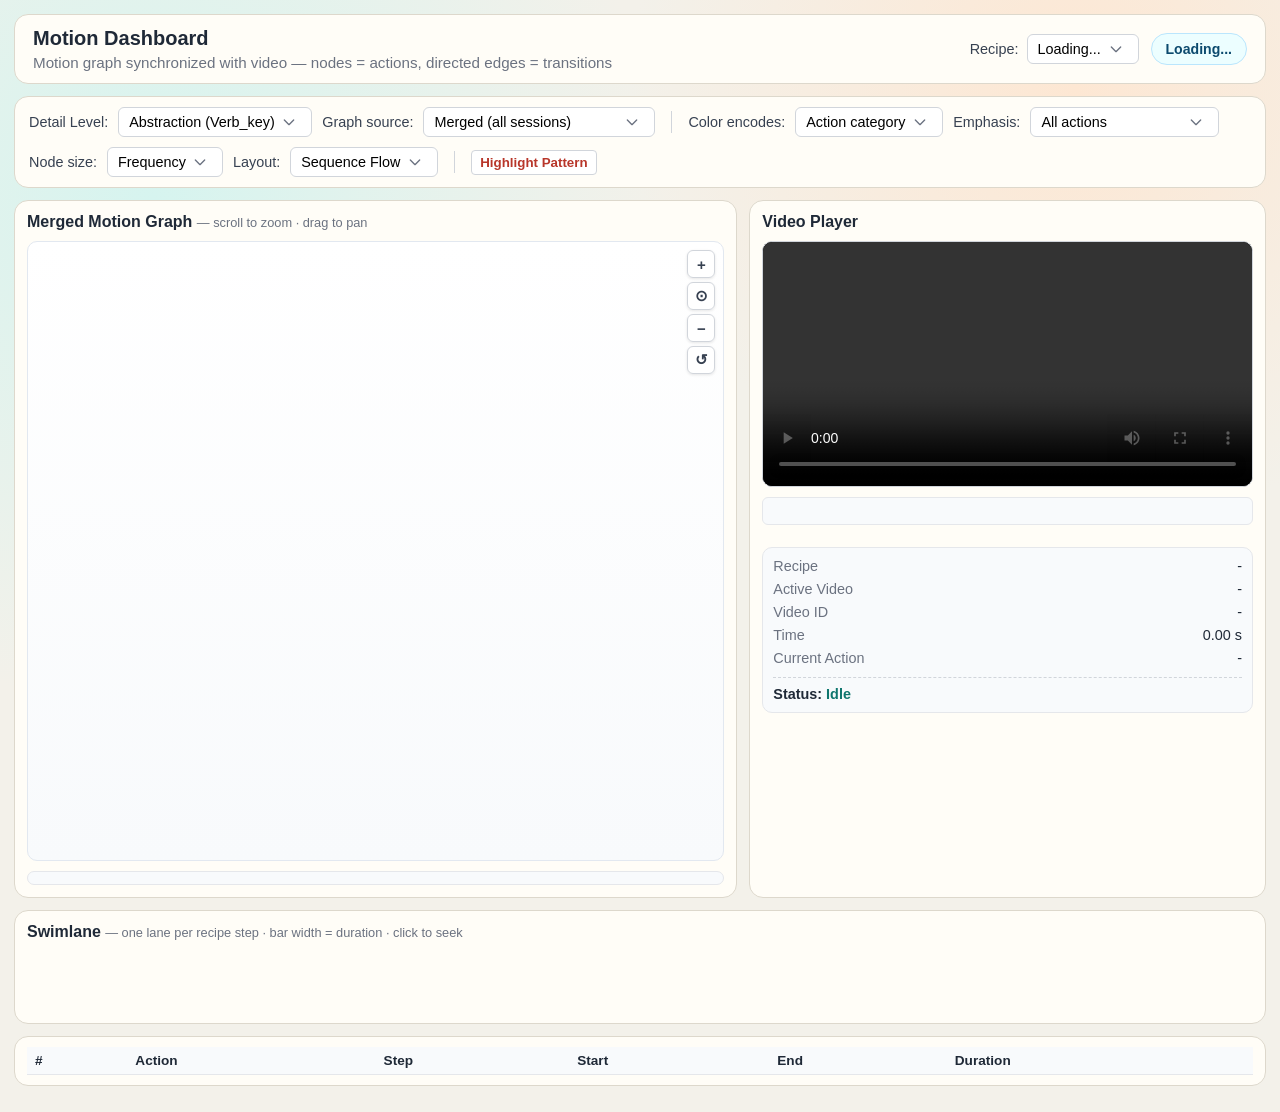
==== Nespresso_Dashboard.html @ c14b9085 "fix pattern error and add data" ====
<!DOCTYPE html>
<html lang="en">
<head>
  <meta charset="UTF-8" />
  <meta name="viewport" content="width=device-width, initial-scale=1.0" />
  <title>Motion Dashboard</title>
  <script src="https://d3js.org/d3.v7.min.js"></script>
  <link rel="stylesheet" href="assets/nespresso-dashboard/css/dashboard.css" />
</head>
<body>
  <div class="page" id="appRoot">

    <section class="header">
      <div class="header-left">
        <h1 class="title" id="dashboardTitle">Motion Dashboard</h1>
        <p class="sub">Motion graph synchronized with video — nodes = actions, directed edges = transitions</p>
      </div>
      <div class="header-right">
        <div class="recipe-selector">
          <label for="recipeSelect" class="control-label">Recipe:</label>
          <select id="recipeSelect" class="control-select">
            <option value="">Loading...</option>
          </select>
        </div>
        <div class="pill" id="summaryPill">Loading...</div>
      </div>
    </section>

    <!-- Session Picker Row -->
    <section class="session-picker-row" id="sessionPickerRow" style="display:none;">
      <label class="control-label">Highlight View:</label>
      <div class="session-picker-tabs" id="sessionPickerTabs"></div>
    </section>

    <!-- ENCODING CONTROLS — shared across both views ──────────────────────────── -->
    <section class="encoding-controls-row" id="encodingControlsRow">
      <label class="control-label">Detail Level:</label>
      <select id="graphModeSelect" class="control-select">
        <option value="hybrid">Abstraction (Verb_key)</option>
        <option value="hybrid_cat">Abstraction (Verb_cat)</option>
        <!-- <option value="smart">Smart-Merged (Clear)</option>
        <option value="full">Full Raw (Complete)</option>
        <option value="categorical">Categorical (Verb)</option> -->
      </select>

      <label class="control-label">Graph source:</label>
      <select id="graphSourceSelect" class="control-select">
        <option value="merged">Merged (all sessions)</option>
        <option value="session">This session</option>
        <option value="session_raw">This session (raw, unfiltered)</option>
      </select>

      <span class="encoding-controls-sep"></span>

      <label class="control-label">Color encodes:</label>
      <select id="colorEncodeSelect" class="control-select">
        <option value="category">Action category</option>
        <option value="phase">Recipe step</option>
        <option value="duration">Mean duration</option>
      </select>

      <label class="control-label">Emphasis:</label>
      <select id="emphasisSelect" class="control-select">
        <option value="1">All actions</option>
        <option value="2">Seen in 2+ sessions</option>
        <option value="all">Seen in every session</option>
      </select>

      <label class="control-label">Node size:</label>
      <select id="sizeEncodeSelect" class="control-select">
        <option value="support">Frequency</option>
        <option value="duration">Duration</option>
      </select>

      <label class="control-label" id="layoutLabel">Layout:</label>
      <select id="layoutModeSelect" class="control-select">
        <option value="temporal">Sequence Flow</option>
        <option value="category">HRC Category</option>
      </select>

      <span class="encoding-controls-sep"></span>
      
      <!-- Canonical Spine Button -->
      <button id="highlightSpineBtn" class="control-btn" style="border-color: #ea580c; color: #B8362A; background-color: #fff; font-weight: bold; border: 1px solid #d1d5db; padding: 4px 8px; border-radius: 4px; cursor: pointer;">
        Highlight Pattern
      </button>
    </section>

    <!-- SINGLE UNIFIED VIEW ─────────────────────────────────────────── -->
    <section class="layout" id="unifiedSessionView">
      
      <!-- LEFT PANEL: Unified Graph -->
      <article class="panel">
        <h2>
          <span id="graphPanelTitle">Merged Motion Graph</span>
          <span class="graph-hint">— scroll to zoom · drag to pan</span>
        </h2>
        <div id="graphWrap">
          <svg id="graphSvg"></svg>
          <div class="zoom-controls">
            <button id="zoomIn"    title="Zoom in">+</button>
            <button id="zoomReset" title="Fit to view">⊙</button>
            <button id="zoomOut"   title="Zoom out">−</button>
            <button id="resetLayout" title="Reset node positions">↺</button>
          </div>
        </div>
        <div class="legend-strip" id="legendStrip"></div>
      </article>

      <!-- RIGHT PANEL: Video & Timelines -->
      <article class="panel">
        <h2>Video Player</h2>
        <video id="video" controls preload="metadata"></video>
        
        <!-- Shown ONLY in "All Sessions" mode -->
        <div id="videoQueueRow" class="video-queue-row" style="display:none;">
          <span class="video-queue-label-prefix">Switch to:</span>
          <div id="videoQueue" class="video-queue"></div>
        </div>
        <div id="barcodeStackWrap" style="display:none; margin-top: 10px;">
          <h3 class="barcode-stack-heading" style="font-size: 11px; margin-bottom: 5px; color:#475569;">Action sequences (normalized time)</h3>
          <div id="barcodeStack" class="barcode-stack-container"></div>
        </div>

        <!-- Shown ONLY in "Single Session" mode -->
        <div id="annotationTimelineWrap">
          <div id="annotationTimeline" class="annotation-timeline"></div>
        </div>

        <div class="meta">
          <div class="row"><span>Recipe</span><span id="recipeLabel">-</span></div>
          <div class="row"><span>Active Video</span><span id="sessionLabel">-</span></div>
          <div class="row"><span>Video ID</span><span id="videoLabel">-</span></div>
          <div class="row"><span>Time</span><span id="timeLabel">0.00 s</span></div>
          <div class="row"><span>Current Action</span><span id="actionLabel">-</span></div>
          <div class="status" id="statusLabel">Status: <strong>Idle</strong></div>
        </div>
      </article>

      <!-- SWIMLANE (Shown ONLY in "Single Session" mode) -->
      <article class="panel swimlane-panel" id="swimlanePanel">
        <h2>
          Swimlane
          <span class="graph-hint">— one lane per recipe step · bar width = duration · click to seek</span>
        </h2>
        <div id="swimlaneContainer" class="swimlane-container"></div>
      </article>
    </section>

    <!-- FOOTER PANEL -->
    <section class="footerPanel" id="footerPanel">
      <table class="timeline">
        <thead>
          <tr>
            <th>#</th><th>Action</th><th>Step</th><th>Start</th><th>End</th><th>Duration</th>
          </tr>
        </thead>
        <tbody id="timelineBody"></tbody>
      </table>
    </section>

  </div>

  <div id="edgeTooltip" class="hover-tooltip"></div>
  <div id="nodeTooltip" class="hover-tooltip"></div>

  <script type="module" src="assets/nespresso-dashboard/js/app.js"></script>
</body>
</html>
---- assets/nespresso-dashboard/css/dashboard.css ----
:root {
  --bg: #f3f1ea;
  --panel: #fffdf7;
  --ink: #1f2937;
  --muted: #6b7280;
  --accent: #0f766e;
  --edge: #94a3b8;
  --edge-active: #ea580c;
  --selected: #2563eb;
  --primary-lane-bg: #f0fdf4;
  --primary-lane-stroke: #86efac;
  --secondary-lane-bg: #fafafa;
  --secondary-lane-stroke: #94a3b8;
}

* { box-sizing: border-box; }

body {
  margin: 0;
  color: var(--ink);
  background:
    radial-gradient(circle at 12% 18%, #d6f4ef 0%, transparent 35%),
    radial-gradient(circle at 84% 8%, #fde7d3 0%, transparent 30%),
    var(--bg);
  font-family: "Segoe UI", "Trebuchet MS", sans-serif;
}

/* ────────── Layout ─────────────────────────────────────────────────────── */

.page {
  width: 100%;
  max-width: 2200px;
  margin: 0 auto;
  padding: 14px;
  display: grid;
  grid-template-rows: auto auto auto 1fr auto;
  gap: 12px;
  min-height: 100vh;
}

.header {
  background: var(--panel);
  border: 1px solid #ddd8cc;
  border-radius: 14px;
  padding: 12px 18px;
  display: flex;
  flex-wrap: wrap;
  justify-content: space-between;
  align-items: center;
  gap: 12px;
}

.header-left { flex: 1; min-width: 0; }
.header-right {
  display: flex;
  flex-wrap: wrap;
  gap: 12px;
  align-items: center;
}

.title { margin: 0; font-size: 1.25rem; }
.sub { margin: 4px 0 0; color: var(--muted); font-size: 0.95rem; }

.pill {
  display: inline-flex;
  align-items: center;
  background: #ecfeff;
  border: 1px solid #bae6fd;
  border-radius: 999px;
  padding: 7px 14px;
  font-weight: 600;
  font-size: 0.88rem;
  color: #0c4a6e;
}

/* ────────── Recipe selector + session tabs ────────────────────────────── */

.recipe-selector { display: flex; align-items: center; gap: 8px; }

.session-picker-row {
  background: var(--panel);
  border: 1px solid #ddd8cc;
  border-radius: 14px;
  padding: 10px 14px;
  display: flex;
  align-items: center;
  gap: 16px;
  flex-wrap: wrap;
}

.session-picker-tabs {
  display: inline-flex;
  border: 1px solid #d1d5db;
  border-radius: 10px;
  overflow: hidden;
  background: white;
}

.session-tab {
  padding: 7px 16px;
  border: none;
  background: white;
  font-size: 0.88rem;
  font-weight: 500;
  color: #374151;
  cursor: pointer;
  border-right: 1px solid #d1d5db;
  transition: background 0.15s;
}

.session-tab:last-child { border-right: none; }
.session-tab:hover { background: #f9fafb; }
.session-tab.active {
  background: var(--accent);
  color: white;
}

.session-tab.merged-tab {
  background: #f3f4f6;
}
.session-tab.merged-tab.active { background: var(--accent); color: white; }

/* ────────── Shared encoding-controls row ─────────────────────────────── */

.encoding-controls-row {
  background: var(--panel);
  border: 1px solid #ddd8cc;
  border-radius: 14px;
  padding: 10px 14px;
  display: flex;
  align-items: center;
  gap: 10px;
  flex-wrap: wrap;
}

.encoding-controls-sep {
  width: 1px;
  height: 22px;
  background: #d1d5db;
  margin: 0 6px;
}

body.comparison-mode [data-comparison-hide] {
  display: none !important;
}

/* Sub-mode toggle (merged graph vs small multiples) */

.submode-row {
  display: flex;
  align-items: center;
  gap: 14px;
  margin-left: 12px;
}

.submode-tabs {
  display: inline-flex;
  border: 1px solid #d1d5db;
  border-radius: 8px;
  overflow: hidden;
  background: white;
}

.submode-tab {
  padding: 6px 14px;
  border: none;
  background: white;
  font-size: 0.82rem;
  color: #374151;
  cursor: pointer;
  border-right: 1px solid #d1d5db;
}

.submode-tab:last-child { border-right: none; }
.submode-tab:hover { background: #f9fafb; }
.submode-tab.active {
  background: #fdba74;
  color: #1f2937;
  font-weight: 600;
}

.support-filter-wrap {
  display: flex;
  align-items: center;
  gap: 8px;
}

/* ────────── Generic controls ──────────────────────────────────────────── */

.control-label {
  font-size: 0.9rem;
  font-weight: 500;
  color: #374151;
}

.control-select {
  padding: 6px 36px 6px 10px;
  border-radius: 6px;
  border: 1px solid #d1d5db;
  font-size: 0.9rem;
  cursor: pointer;
  background: white url('data:image/svg+xml,%3Csvg xmlns=%22http://www.w3.org/2000/svg%22 fill=%22none%22 viewBox=%220 0 24 24%22 stroke=%22%236B7280%22%3E%3Cpath stroke-linecap=%22round%22 stroke-linejoin=%22round%22 stroke-width=%222%22 d=%22M19 9l-7 7-7-7%22/%3E%3C/svg%3E') no-repeat right 14px center;
  background-size: 16px;
  appearance: none;
  -webkit-appearance: none;
}

.control-select.disabled,
.control-select:disabled {
  opacity: 0.45;
  cursor: not-allowed;
}

.control-slider {
  width: 140px;
  cursor: pointer;
}

.threshold-label {
  font-weight: 600;
  min-width: 20px;
}

.controls-row {
  display: flex;
  gap: 10px;
  align-items: center;
  margin-bottom: 8px;
  flex-wrap: wrap;
}

/* ────────── Single-session layout ─────────────────────────────────────── */

.layout {
  display: grid;
  grid-template-columns: 1.4fr 1fr;
  gap: 12px;
  min-height: 0;
}

.panel {
  background: var(--panel);
  border: 1px solid #ddd8cc;
  border-radius: 14px;
  padding: 12px;
  display: grid;
  gap: 10px;
  align-content: start;
  min-width: 0;
}

.panel h2 { margin: 0; font-size: 1rem; }
.panel h3 { margin: 6px 0 4px; font-size: 0.92rem; }

.graph-hint {
  font-size: 0.8em;
  font-weight: 400;
  color: #6b7280;
}

#graphWrap, #mergedGraphWrap {
  height: 620px;
  border-radius: 10px;
  background: linear-gradient(180deg, #fff 0%, #f8fafc 100%);
  border: 1px solid #e2e8f0;
  overflow: hidden;
  position: relative;
  cursor: grab;
}

#graphWrap:active, #mergedGraphWrap:active { cursor: grabbing; }
#graphSvg, #mergedGraphSvg { width: 100%; height: 100%; display: block; }

.zoom-controls {
  position: absolute;
  top: 8px;
  right: 8px;
  display: flex;
  flex-direction: column;
  gap: 4px;
  z-index: 10;
}

.zoom-controls button {
  width: 28px;
  height: 28px;
  border: 1px solid #d1d5db;
  border-radius: 6px;
  background: rgba(255, 255, 255, 0.92);
  color: #374151;
  font-size: 15px;
  font-weight: bold;
  cursor: pointer;
  display: flex;
  align-items: center;
  justify-content: center;
  padding: 0;
  box-shadow: 0 1px 3px rgba(0, 0, 0, 0.1);
}

.zoom-controls button:hover { background: #f3f4f6; }

/* ────────── Comparison layout ─────────────────────────────────────────── */

.comparison-layout {
  display: grid;
  grid-template-columns: 1.5fr 1fr;
  gap: 12px;
  min-height: 0;
}

.comparison-graph-panel { min-width: 0; }
.comparison-video-panel { min-width: 0; }

#smallMultiplesContainer {
  display: flex;
  flex-direction: column;
  gap: 10px;
}

.thumbnail-graph-wrap {
  border: 2px solid #d1d5db;
  border-radius: 10px;
  padding: 8px;
  background: linear-gradient(180deg, #fff 0%, #f8fafc 100%);
  height: 200px;
  display: flex;
  flex-direction: column;
}

.thumbnail-graph-heading {
  font-size: 0.78rem;
  font-weight: 600;
  margin-bottom: 4px;
}

.thumbnail-graph-svg {
  flex: 1;
  width: 100%;
  height: 100%;
}

/* Video queue */

.video-queue-row {
  display: flex;
  align-items: center;
  gap: 10px;
  margin-top: 6px;
}

.video-queue-label-prefix {
  font-size: 0.85rem;
  color: var(--muted);
  font-weight: 500;
  white-space: nowrap;
}

.video-queue {
  display: flex;
  gap: 8px;
  flex-wrap: wrap;
  flex: 1;
}

.video-queue-thumb {
  width: 120px;
  border-radius: 8px;
  border: 1px solid #d1d5db;
  overflow: hidden;
  cursor: pointer;
  background: #000;
  position: relative;
  transition: transform 0.12s, border-color 0.12s;
}

.video-queue-thumb:hover {
  border-color: var(--accent);
  transform: scale(1.03);
}

.video-queue-thumb video {
  width: 100%;
  height: 68px;
  object-fit: cover;
  display: block;
}

.video-queue-label {
  position: absolute;
  bottom: 0;
  left: 0;
  right: 0;
  background: rgba(0, 0, 0, 0.65);
  color: white;
  font-size: 0.72rem;
  padding: 2px 6px;
  text-align: center;
}

/* Barcode stack */

.barcode-stack-heading {
  margin: 14px 0 6px;
  font-size: 0.88rem;
  color: #374151;
  font-weight: 600;
}

.barcode-stack-container { display: flex; flex-direction: column; gap: 6px; }

.barcode-row {
  display: flex;
  align-items: center;
  gap: 8px;
}

.barcode-row-label {
  min-width: 78px;
  font-size: 0.78rem;
  color: #374151;
  font-weight: 500;
  text-align: right;
}

.barcode-strip {
  flex: 1;
  height: 26px;
  position: relative;
  border: 1px solid #d1d5db;
  border-radius: 5px;
  overflow: hidden;
  background: #f8fafc;
  cursor: pointer;
}

.barcode-row.active .barcode-strip {
  border: 2.5px solid var(--selected);
  height: 28px;
}

.barcode-segment {
  position: absolute;
  top: 0;
  height: 100%;
  opacity: 0.78;
  cursor: pointer;
  border-right: 1px solid rgba(255, 255, 255, 0.25);
  transition: opacity 0.12s;
}

.barcode-segment:hover { opacity: 1; }

.barcode-playhead {
  position: absolute;
  top: 0;
  width: 2px;
  height: 100%;
  background: #1f2937;
  pointer-events: none;
  z-index: 10;
  left: 0;
}

.comparison-legend-strip {
  font-size: 0.75rem;
  color: #475569;
  padding: 6px;
}

/* ────────── Legend ────────────────────────────────────────────────────── */

.legend-strip {
  display: grid;
  grid-template-columns: repeat(2, minmax(0, 1fr));
  gap: 10px 14px;
  font-size: 0.76rem;
  padding: 6px 8px;
  background: #f8fafc;
  border: 1px solid #e5e7eb;
  border-radius: 8px;
  color: #374151;
}

.legend-item { display: flex; align-items: center; gap: 5px; }
.legend-section { display: grid; gap: 6px; align-content: start; }

.legend-section-title {
  font-size: 0.72rem;
  font-weight: 700;
  color: #0f172a;
  text-transform: uppercase;
  letter-spacing: 0.06em;
}

.legend-section-items { display: grid; gap: 6px; }

.legend-node-colors-grid,
.legend-node-annotations-grid {
  display: grid;
  grid-template-columns: repeat(2, minmax(0, 1fr));
  gap: 6px 10px;
}

.legend-dot {
  width: 10px;
  height: 10px;
  border-radius: 50%;
  flex-shrink: 0;
  border: 1px solid rgba(0, 0, 0, 0.15);
}

.legend-line {
  width: 22px;
  height: 2px;
  flex-shrink: 0;
  background: #94a3b8;
}

.legend-line.dashed {
  background: none;
  border-top: 2px dashed #94a3b8;
}

.legend-badge,
.legend-arrow,
.legend-ring,
.legend-label-sample {
  width: 22px;
  height: 18px;
  display: inline-flex;
  align-items: center;
  justify-content: center;
  flex-shrink: 0;
  border: 1px solid rgba(0, 0, 0, 0.15);
  border-radius: 999px;
  background: #fff;
  color: #64748b;
  font-size: 0.68rem;
  font-weight: 700;
}

.legend-ring {
  border: none;
  border-radius: 0;
  background: transparent;
  color: #475569;
  font-size: 0.9rem;
}

.legend-arrow { border-radius: 6px; }

/* ────────── Video + annotation strip (single session) ──────────────────── */

video {
  width: 100%;
  border-radius: 10px;
  border: 1px solid #d1d5db;
  background: #000;
}

#comparisonVideo {
  width: 100%;
  max-height: 360px;
  background: #000;
}

.annotation-timeline {
  width: 100%;
  height: 28px;
  position: relative;
  border-radius: 6px;
  overflow: hidden;
  border: 1px solid #e5e7eb;
  margin-bottom: 6px;
  background: #f8fafc;
}

.meta {
  display: grid;
  gap: 7px;
  background: #f8fafc;
  border: 1px solid #e5e7eb;
  border-radius: 10px;
  padding: 10px;
  margin-top: 6px;
}

.row {
  display: flex;
  justify-content: space-between;
  gap: 10px;
  font-size: 0.9rem;
}

.row span:first-child { color: var(--muted); }

.status {
  border-top: 1px dashed #d1d5db;
  margin-top: 4px;
  padding-top: 8px;
  font-size: 0.9rem;
  font-weight: 600;
}

.status strong { color: var(--accent); }

/* ────────── Timeline table ────────────────────────────────────────────── */

.footerPanel {
  background: var(--panel);
  border: 1px solid #ddd8cc;
  border-radius: 14px;
  padding: 10px 12px;
  overflow: auto;
  max-height: 200px;
}

.timeline {
  width: 100%;
  border-collapse: collapse;
  font-size: 0.85rem;
}

.timeline th,
.timeline td {
  text-align: left;
  border-bottom: 1px solid #e5e7eb;
  padding: 6px 8px;
  white-space: nowrap;
}

.timeline th {
  position: sticky;
  top: 0;
  background: #f8fafc;
  z-index: 1;
}

.timeline tr.active { background: #fff7ed; }

.empty {
  color: #b91c1c;
  font-weight: 600;
  padding: 8px;
  border-radius: 8px;
  background: #fef2f2;
  border: 1px solid #fecaca;
  margin-top: 8px;
}

/* ────────── Graph elements ────────────────────────────────────────────── */

.link {
  stroke: var(--edge);
  stroke-opacity: 0.55;
  fill: none;
}

.link.back-edge,
.link.self-loop { stroke-opacity: 0.55; }
.link.fwd-edge.dominant { stroke-opacity: 0.75; }
.link.fwd-edge.minor { stroke-opacity: 0.15; }
.link.bidir-edge { stroke-opacity: 0.6; }

.link.active {
  stroke: var(--edge-active);
  stroke-opacity: 1;
  stroke-dasharray: 8 6;
  animation: dashMove 0.7s linear infinite;
}

.paused .link.active { animation-play-state: paused; }

.node circle {
  stroke: #1e293b;
  stroke-width: 1.2;
  fill-opacity: 0.92;
}

.node.active circle {
  stroke: var(--edge-active);
  stroke-width: 3px;
  animation: pulseScale 1.2s ease-in-out infinite;
}

.node.selected circle {
  stroke: var(--selected);
  stroke-width: 4px;
}

.node.selected.active circle {
  stroke: var(--edge-active);
  stroke-width: 3px;
}

.paused .node.active circle { animation-play-state: paused; }

.node.dragging { cursor: grabbing; }

.node.dragging circle {
  stroke: #3b82f6;
  stroke-width: 2.5;
}

.cluster-hull {
  pointer-events: none;
}

.cluster-label, .lane-label {
  pointer-events: none;
  font-family: "Segoe UI", "Trebuchet MS", sans-serif;
}

.support-badge-bg, .support-badge-text { pointer-events: none; }

/* ────────── Hover tooltips ────────────────────────────────────────────── */

.hover-tooltip {
  position: fixed;
  background: rgba(0, 0, 0, 0.85);
  color: white;
  padding: 8px 12px;
  border-radius: 4px;
  font-size: 12px;
  font-family: monospace;
  pointer-events: none;
  display: none;
  white-space: pre;
  z-index: 100;
  box-shadow: 0 2px 8px rgba(0, 0, 0, 0.3);
  max-width: 360px;
}

/* ────────── Animations ────────────────────────────────────────────────── */

@keyframes pulseScale {
  0%, 100% { transform: scale(1); }
  50% { transform: scale(1.28); }
}

@keyframes dashMove {
  to { stroke-dashoffset: -28; }
}

/* ────────── Swimlane ──────────────────────────────────────────────────── */

.swimlane-panel {
  grid-column: 1 / -1;
}

.swimlane-container {
  min-height: 60px;
  overflow-x: auto;
  overflow-y: hidden;
}

.swimlane-wrap {
  position: relative;
}

.swimlane-svg {
  display: block;
  width: 100%;
}

.swimlane-axis-line {
  stroke: var(--muted);
  stroke-width: 0.5;
}

.swimlane-axis-tick {
  stroke: var(--muted);
  stroke-width: 0.5;
}

.swimlane-axis-label {
  fill: var(--muted);
  font-size: 10px;
  font-family: "Segoe UI", "Trebuchet MS", sans-serif;
}

.swimlane-bg-primary {
  fill: var(--primary-lane-bg);
  stroke: var(--primary-lane-stroke);
  stroke-width: 0.5;
}

.swimlane-bg-secondary {
  fill: var(--secondary-lane-bg);
  stroke: var(--secondary-lane-stroke);
  stroke-width: 0.5;
  stroke-dasharray: 4 3;
}

.swimlane-label-text {
  fill: var(--ink);
  font-size: 11px;
  font-weight: 600;
  font-family: "Segoe UI", "Trebuchet MS", sans-serif;
}

.swimlane-label-secondary {
  fill: var(--muted);
  font-size: 10px;
  font-weight: 500;
  font-style: italic;
  font-family: "Segoe UI", "Trebuchet MS", sans-serif;
}

.swimlane-bar {
  opacity: 0.82;
  cursor: pointer;
  stroke: rgba(0, 0, 0, 0.08);
  stroke-width: 0.5;
  transition: opacity 0.1s;
}

.swimlane-bar:hover {
  opacity: 1;
  stroke: rgba(0, 0, 0, 0.35);
  stroke-width: 1;
}

.swimlane-playhead {
  stroke: #1f2937;
  stroke-width: 2;
  pointer-events: none;
  shape-rendering: crispEdges;
}

.swimlane-empty {
  color: var(--muted);
  font-size: 0.9rem;
  padding: 18px;
  text-align: center;
}

/* ────────── Responsive ────────────────────────────────────────────────── */

@media (max-width: 1100px) {
  .layout, .comparison-layout { grid-template-columns: 1fr; }
  #graphWrap, #mergedGraphWrap { height: 460px; }
  .legend-strip { grid-template-columns: 1fr; }
  .swimlane-panel { grid-column: 1; }
}
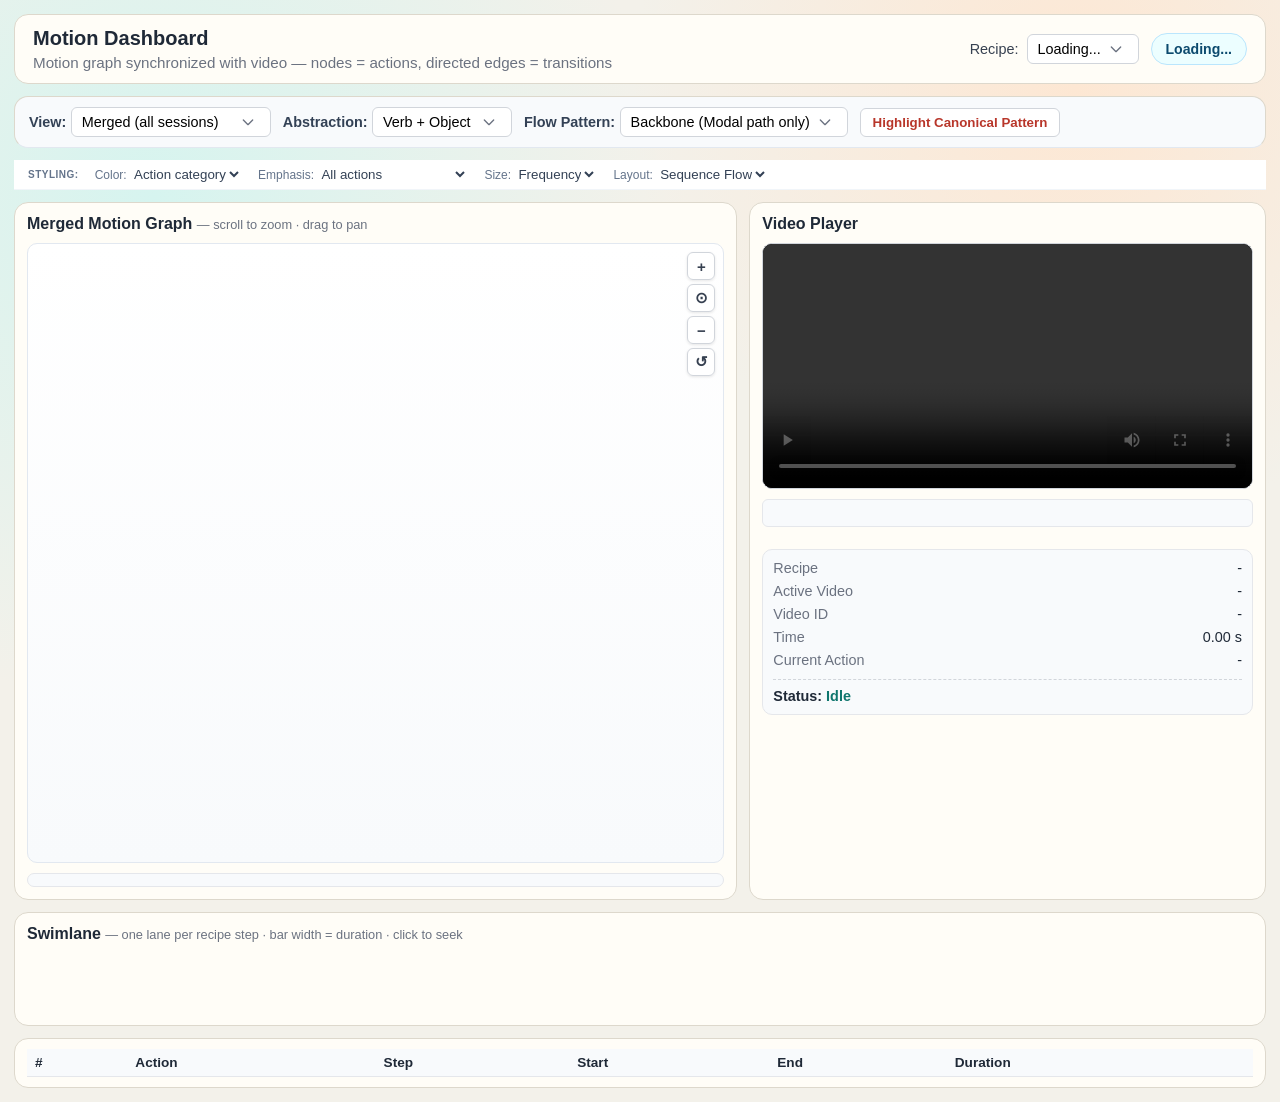
==== commit 6a92d0e4: "fix graph layout" ====
--- a/Nespresso_Dashboard.html
+++ b/Nespresso_Dashboard.html
@@ -33,57 +33,80 @@
     </section>
 
     <!-- ENCODING CONTROLS — shared across both views ──────────────────────────── -->
-    <section class="encoding-controls-row" id="encodingControlsRow">
-      <label class="control-label">Detail Level:</label>
-      <select id="graphModeSelect" class="control-select">
-        <option value="hybrid">Abstraction (Verb_key)</option>
-        <option value="hybrid_cat">Abstraction (Verb_cat)</option>
-        <!-- <option value="smart">Smart-Merged (Clear)</option>
-        <option value="full">Full Raw (Complete)</option>
-        <option value="categorical">Categorical (Verb)</option> -->
-      </select>
+    <!-- PRIMARY CONTROLS — What you are looking at -->
+    <section class="encoding-controls-row" id="encodingControlsRow" style="display: flex; flex-wrap: wrap; gap: 12px; align-items: center; padding: 10px 14px; background: #f8fafc; border-bottom: 1px solid #e2e8f0;">
+      
+      <div class="control-group">
+        <label class="control-label" style="font-weight: 600; color: #334155;">View:</label>
+        <select id="graphSourceSelect" class="control-select">
+          <option value="merged">Merged (all sessions)</option>
+          <option value="session">This session (filtered)</option>
+          <option value="session_raw">This session (raw audit)</option>
+        </select>
+      </div>
 
-      <label class="control-label">Graph source:</label>
-      <select id="graphSourceSelect" class="control-select">
-        <option value="merged">Merged (all sessions)</option>
-        <option value="session">This session</option>
-        <option value="session_raw">This session (raw, unfiltered)</option>
-      </select>
+      <div class="control-group">
+        <label class="control-label" style="font-weight: 600; color: #334155;">Abstraction:</label>
+        <select id="graphModeSelect" class="control-select">
+          <option value="hybrid">Verb + Object</option>
+          <option value="hybrid_cat">Verb Category</option>
+        </select>
+      </div>
 
-      <span class="encoding-controls-sep"></span>
+      <div class="control-group">
+        <label class="control-label" style="font-weight: 600; color: #334155;">Flow Pattern:</label>
+        <select id="edgeDetailSelect" class="control-select">
+          <option value="top1">Backbone (Modal path only)</option>
+          <option value="top2">Main flow (Top 2 per action)</option>
+          <option value="all">All transitions</option>
+        </select>
+      </div>
 
-      <label class="control-label">Color encodes:</label>
-      <select id="colorEncodeSelect" class="control-select">
-        <option value="category">Action category</option>
-        <option value="phase">Recipe step</option>
-        <option value="duration">Mean duration</option>
-      </select>
-
-      <label class="control-label">Emphasis:</label>
-      <select id="emphasisSelect" class="control-select">
-        <option value="1">All actions</option>
-        <option value="2">Seen in 2+ sessions</option>
-        <option value="all">Seen in every session</option>
-      </select>
-
-      <label class="control-label">Node size:</label>
-      <select id="sizeEncodeSelect" class="control-select">
-        <option value="support">Frequency</option>
-        <option value="duration">Duration</option>
-      </select>
-
-      <label class="control-label" id="layoutLabel">Layout:</label>
-      <select id="layoutModeSelect" class="control-select">
-        <option value="temporal">Sequence Flow</option>
-        <option value="category">HRC Category</option>
-      </select>
-
-      <span class="encoding-controls-sep"></span>
+      
       
       <!-- Canonical Spine Button -->
-      <button id="highlightSpineBtn" class="control-btn" style="border-color: #ea580c; color: #B8362A; background-color: #fff; font-weight: bold; border: 1px solid #d1d5db; padding: 4px 8px; border-radius: 4px; cursor: pointer;">
-        Highlight Pattern
+      <button id="highlightSpineBtn" class="control-btn" style="border-color: #ea580c; color: #B8362A; background-color: #fff; font-weight: bold; border: 1px solid #d1d5db; padding: 6px 12px; border-radius: 6px; cursor: pointer;">
+        Highlight Canonical Pattern
       </button>
+    </section>
+
+    <!-- SECONDARY CONTROLS — How it is drawn (Visual Tuning) -->
+    <section class="encoding-controls-subrow" style="display: flex; flex-wrap: wrap; gap: 16px; align-items: center; padding: 6px 14px; background: #ffffff; border-bottom: 1px solid #f1f5f9; font-size: 12px; color: #64748b;">
+      <span style="font-weight: 600; text-transform: uppercase; letter-spacing: 0.05em; font-size: 10px;">Styling:</span>
+      
+      <span>
+        <label for="colorEncodeSelect">Color:</label>
+        <select id="colorEncodeSelect" class="control-select-sub" style="border: none; background: transparent; font-weight: 500; color: #334155; cursor: pointer;">
+          <option value="category">Action category</option>
+          <option value="phase">Recipe step</option>
+          <option value="duration">Mean duration</option>
+        </select>
+      </span>
+
+      <span>
+        <label for="emphasisSelect">Emphasis:</label>
+        <select id="emphasisSelect" class="control-select-sub" style="border: none; background: transparent; font-weight: 500; color: #334155; cursor: pointer;">
+          <option value="1">All actions</option>
+          <option value="2">Seen in 2+ sessions</option>
+          <option value="all">Seen in every session</option>
+        </select>
+      </span>
+
+      <span>
+        <label for="sizeEncodeSelect">Size:</label>
+        <select id="sizeEncodeSelect" class="control-select-sub" style="border: none; background: transparent; font-weight: 500; color: #334155; cursor: pointer;">
+          <option value="support">Frequency</option>
+          <option value="duration">Duration</option>
+        </select>
+      </span>
+
+      <span>
+        <label for="layoutModeSelect">Layout:</label>
+        <select id="layoutModeSelect" class="control-select-sub" style="border: none; background: transparent; font-weight: 500; color: #334155; cursor: pointer;">
+          <option value="temporal">Sequence Flow</option>
+          <option value="category">HRC Category</option>
+        </select>
+      </span>
     </section>
 
     <!-- SINGLE UNIFIED VIEW ─────────────────────────────────────────── -->
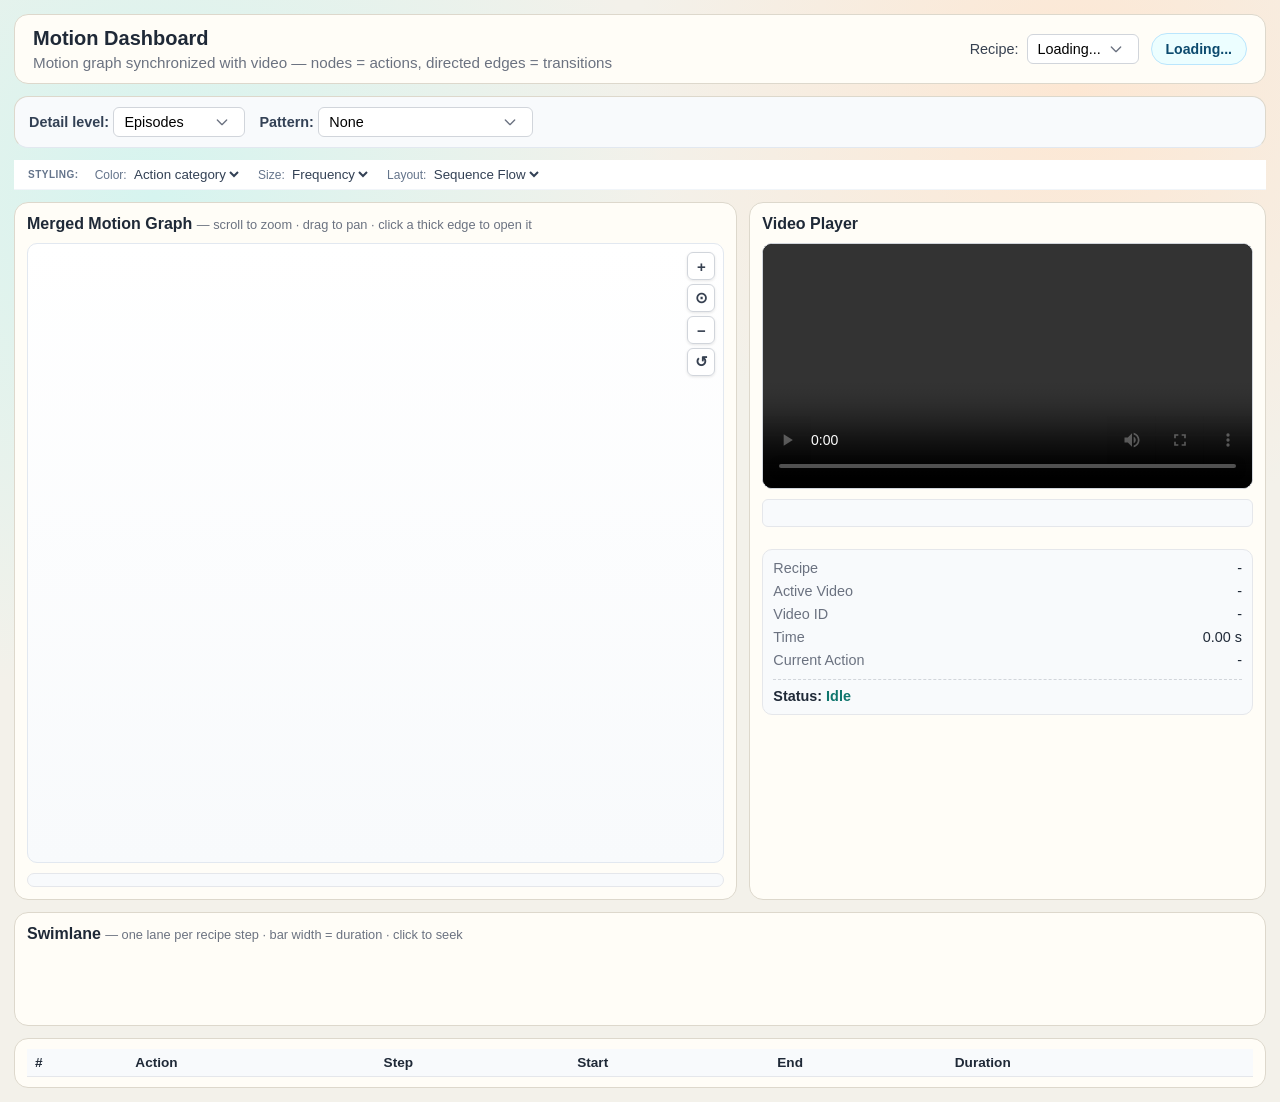
==== commit 4a2077f5: "modify the motion graph" ====
--- a/Nespresso_Dashboard.html
+++ b/Nespresso_Dashboard.html
@@ -34,40 +34,52 @@
 
     <!-- ENCODING CONTROLS — shared across both views ──────────────────────────── -->
     <!-- PRIMARY CONTROLS — What you are looking at -->
-    <section class="encoding-controls-row" id="encodingControlsRow" style="display: flex; flex-wrap: wrap; gap: 12px; align-items: center; padding: 10px 14px; background: #f8fafc; border-bottom: 1px solid #e2e8f0;">
-      
+    <!-- PRIMARY CONTROLS ─────────────────────────────────────────────────
+         Four controls became two.
+
+         "View" (merged / this session / raw audit) duplicated the session
+         tabs above; "Flow Pattern" pruned edges at render time, which the
+         episode pipeline already does by evidence; "Detail" (main steps /
+         every action) is now one of the Detail-level options. All three were
+         permanently greyed out in episode mode — a control that can never be
+         clicked should be removed, not disabled. They are kept as hidden
+         inputs so app.js keeps its expected values.
+    ────────────────────────────────────────────────────────────────────── -->
+    <section class="encoding-controls-row" id="encodingControlsRow" style="display: flex; flex-wrap: wrap; gap: 14px; align-items: center; padding: 10px 14px; background: #f8fafc; border-bottom: 1px solid #e2e8f0;">
+
       <div class="control-group">
-        <label class="control-label" style="font-weight: 600; color: #334155;">View:</label>
-        <select id="graphSourceSelect" class="control-select">
-          <option value="merged">Merged (all sessions)</option>
-          <option value="session">This session (filtered)</option>
-          <option value="session_raw">This session (raw audit)</option>
+        <label class="control-label" for="graphModeSelect" style="font-weight: 600; color: #334155;">Detail level:</label>
+        <select id="graphModeSelect" class="control-select">
+          <option value="step">Recipe steps</option>
+          <option value="episode" selected>Episodes</option>
+          <option value="hybrid">Raw actions</option>
         </select>
       </div>
 
       <div class="control-group">
-        <label class="control-label" style="font-weight: 600; color: #334155;">Abstraction:</label>
-        <select id="graphModeSelect" class="control-select">
-          <option value="hybrid">Verb + Object</option>
-          <option value="hybrid_cat">Verb Category</option>
+        <label class="control-label" for="patternSelect" style="font-weight: 600; color: #334155;">Pattern:</label>
+        <select id="patternSelect" class="control-select">
+          <option value="none" selected>None</option>
+          <option value="spine">Common to every session</option>
+          <option value="likely">Most likely route</option>
         </select>
       </div>
 
-      <div class="control-group">
-        <label class="control-label" style="font-weight: 600; color: #334155;">Flow Pattern:</label>
-        <select id="edgeDetailSelect" class="control-select">
-          <option value="top1">Backbone (Modal path only)</option>
-          <option value="top2">Main flow (Top 2 per action)</option>
-          <option value="all">All transitions</option>
-        </select>
-      </div>
+      <button id="expandBackBtn" class="control-btn" style="display:none; border: 1px solid #d1d5db; padding: 6px 12px; border-radius: 6px; cursor: pointer; background:#fff; font-weight:600;">
+        ← Back
+      </button>
+      <span id="expandCrumb" style="font-size: 12px; color: #64748b;"></span>
 
-      
-      
-      <!-- Canonical Spine Button -->
-      <button id="highlightSpineBtn" class="control-btn" style="border-color: #ea580c; color: #B8362A; background-color: #fff; font-weight: bold; border: 1px solid #d1d5db; padding: 6px 12px; border-radius: 6px; cursor: pointer;">
-        Highlight Canonical Pattern
-      </button>
+      <!-- Retired controls, kept so app.js finds its elements. -->
+      <select id="graphSourceSelect" style="display:none;"><option value="merged" selected>merged</option></select>
+      <select id="chainLevelSelect" style="display:none;"><option value="micro" selected>micro</option><option value="macro">macro</option></select>
+      <select id="edgeDetailSelect" style="display:none;"><option value="all" selected>all</option></select>
+      <button id="highlightSpineBtn" style="display:none;">spine</button>
+    </section>
+
+    <!-- The pattern verdict. Prof. Lin: if a recipe has no pattern, say so. -->
+    <section id="patternNoteRow" style="display:none; padding: 6px 14px; background:#fffbeb; border-bottom:1px solid #fde68a; font-size:12.5px; color:#78350f;">
+      <span id="patternNote"></span>
     </section>
 
     <!-- SECONDARY CONTROLS — How it is drawn (Visual Tuning) -->
@@ -83,14 +95,7 @@
         </select>
       </span>
 
-      <span>
-        <label for="emphasisSelect">Emphasis:</label>
-        <select id="emphasisSelect" class="control-select-sub" style="border: none; background: transparent; font-weight: 500; color: #334155; cursor: pointer;">
-          <option value="1">All actions</option>
-          <option value="2">Seen in 2+ sessions</option>
-          <option value="all">Seen in every session</option>
-        </select>
-      </span>
+      <select id="emphasisSelect" style="display:none;"><option value="1" selected>1</option></select>
 
       <span>
         <label for="sizeEncodeSelect">Size:</label>
@@ -116,7 +121,7 @@
       <article class="panel">
         <h2>
           <span id="graphPanelTitle">Merged Motion Graph</span>
-          <span class="graph-hint">— scroll to zoom · drag to pan</span>
+          <span class="graph-hint">— scroll to zoom · drag to pan · click a thick edge to open it</span>
         </h2>
         <div id="graphWrap">
           <svg id="graphSvg"></svg>
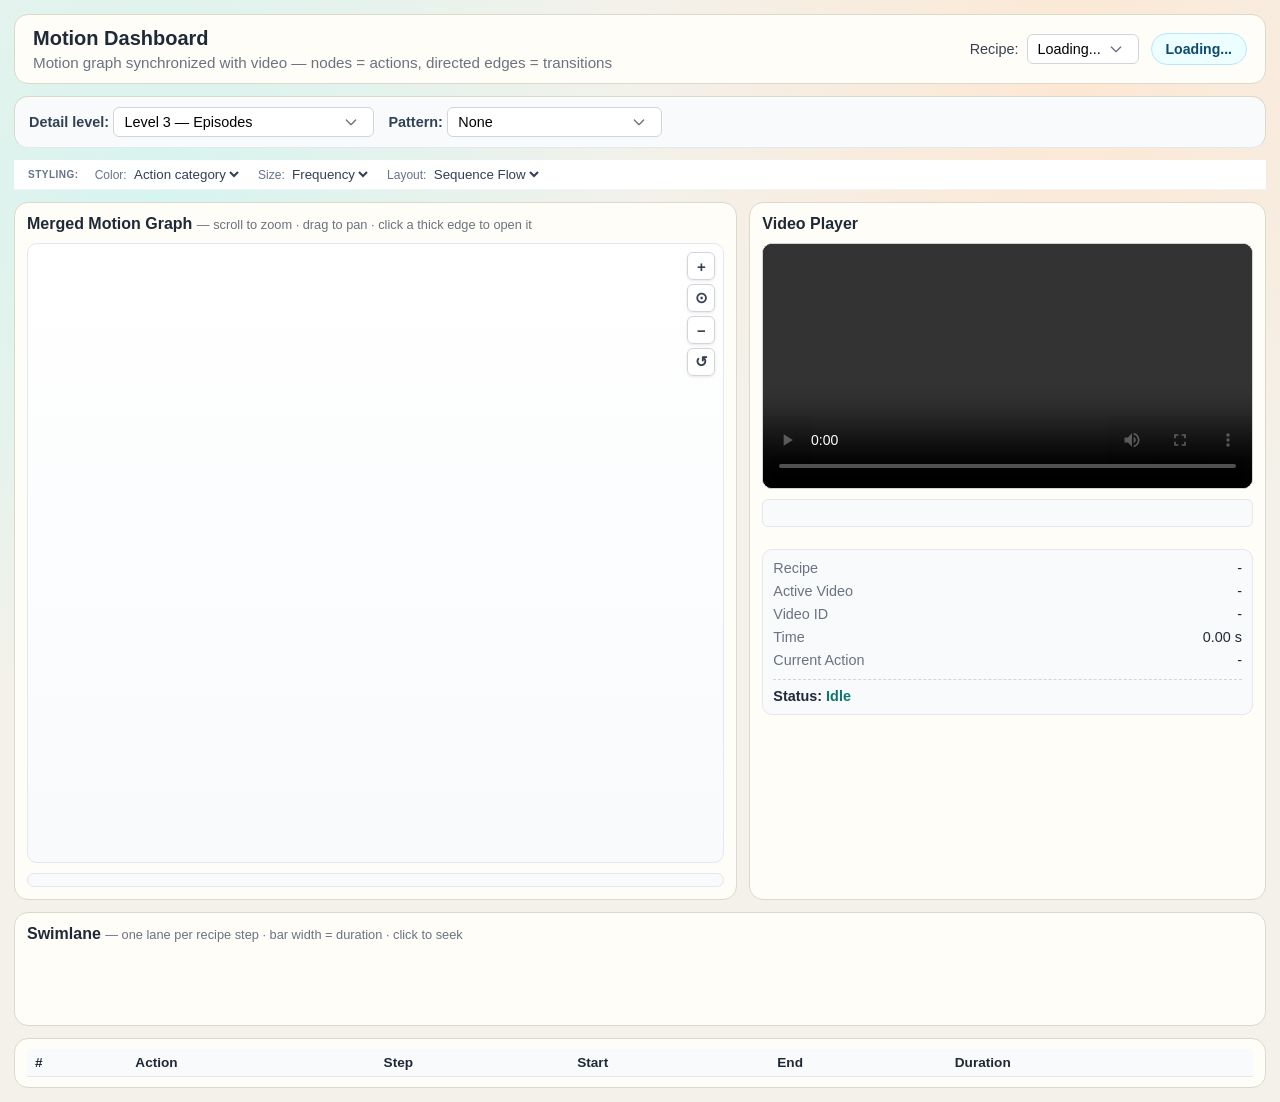
==== commit a53a8c17: "fix data pipeline" ====
--- a/Nespresso_Dashboard.html
+++ b/Nespresso_Dashboard.html
@@ -50,9 +50,10 @@
       <div class="control-group">
         <label class="control-label" for="graphModeSelect" style="font-weight: 600; color: #334155;">Detail level:</label>
         <select id="graphModeSelect" class="control-select">
-          <option value="step">Recipe steps</option>
-          <option value="episode" selected>Episodes</option>
-          <option value="hybrid">Raw actions</option>
+          <option value="step">Level 4 — Recipe steps</option>
+          <option value="episode" selected>Level 3 — Episodes</option>
+          <option value="hybrid">Level 2 — Verb + object category</option>
+          <option value="full">Level 1 — Every distinct action</option>
         </select>
       </div>
 
@@ -78,7 +79,7 @@
     </section>
 
     <!-- The pattern verdict. Prof. Lin: if a recipe has no pattern, say so. -->
-    <section id="patternNoteRow" style="display:none; padding: 6px 14px; background:#fffbeb; border-bottom:1px solid #fde68a; font-size:12.5px; color:#78350f;">
+    <section id="patternNoteRow" style="display:none; margin:0; padding: 6px 14px; background:#fffbeb; border-bottom:1px solid #fde68a; font-size:12.5px; color:#78350f;">
       <span id="patternNote"></span>
     </section>
 
--- a/assets/nespresso-dashboard/css/dashboard.css
+++ b/assets/nespresso-dashboard/css/dashboard.css
@@ -33,7 +33,7 @@
   margin: 0 auto;
   padding: 14px;
   display: grid;
-  grid-template-rows: auto auto auto 1fr auto;
+  align-content: start;
   gap: 12px;
   min-height: 100vh;
 }
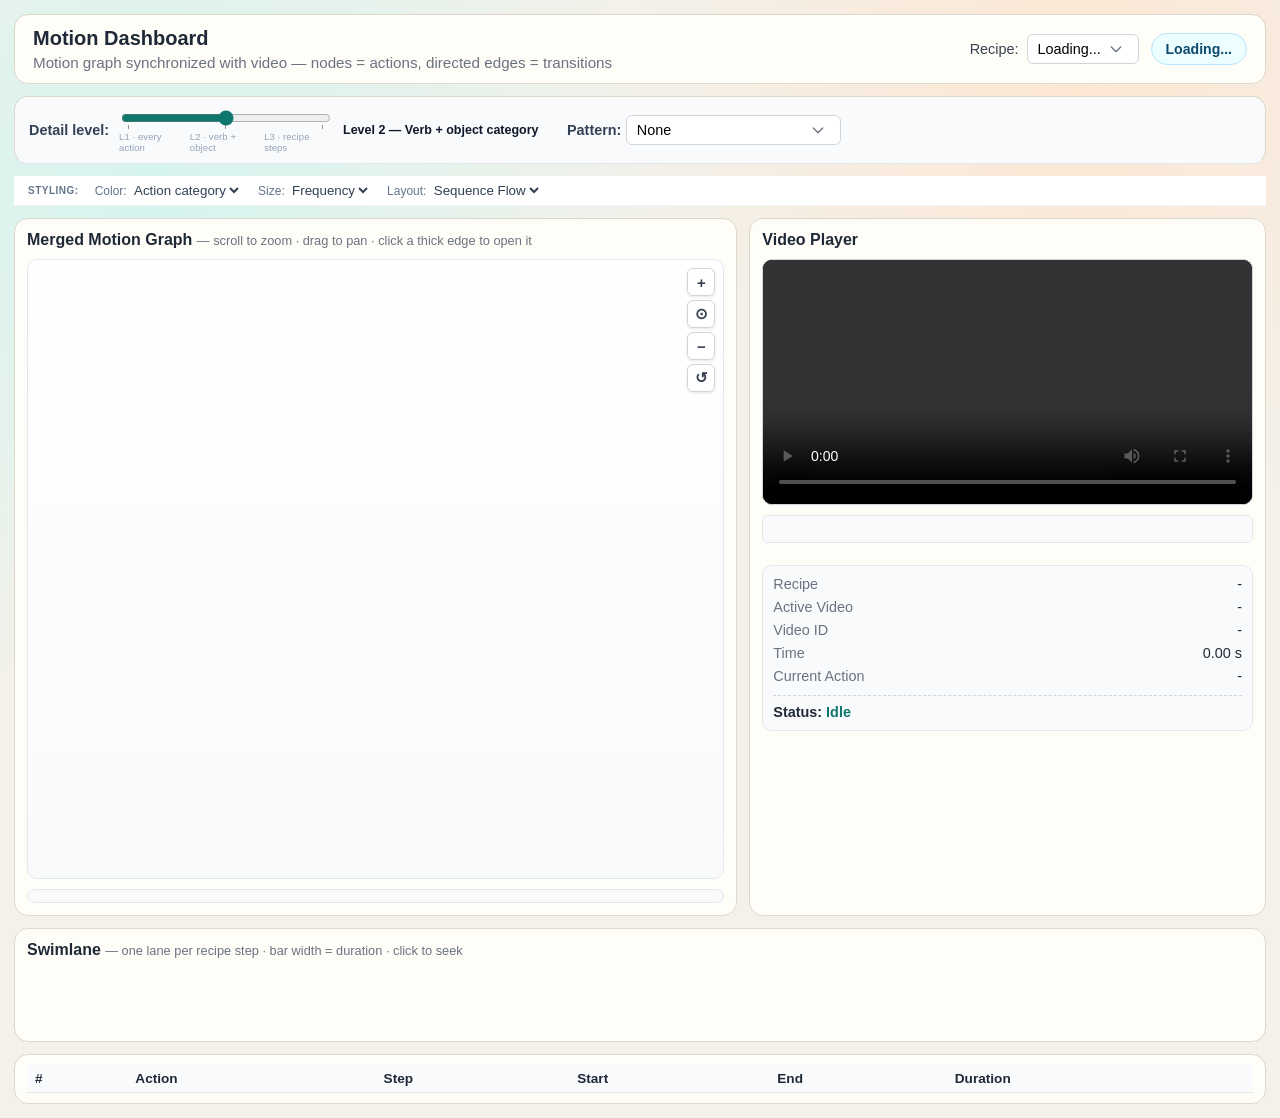
==== commit 71e9b3fb: "fix frontend errors" ====
--- a/Nespresso_Dashboard.html
+++ b/Nespresso_Dashboard.html
@@ -6,6 +6,32 @@
   <title>Motion Dashboard</title>
   <script src="https://d3js.org/d3.v7.min.js"></script>
   <link rel="stylesheet" href="assets/nespresso-dashboard/css/dashboard.css" />
+  <style>
+    /* Level slider — self-contained so dashboard.css needs no edit. */
+    .level-slider-group { display: flex; align-items: center; gap: 12px; }
+    .level-slider-wrap  { display: flex; flex-direction: column; gap: 2px; }
+    #levelSlider {
+      width: 210px; accent-color: #0f766e; cursor: pointer; margin: 0;
+    }
+    .level-slider-ticks {
+      display: flex; justify-content: space-between;
+      width: 210px; font-size: 9.5px; color: #94a3b8; letter-spacing: .01em;
+    }
+    .level-slider-ticks span:nth-child(1) { transform: translateX(-2px); }
+    .level-slider-ticks span:nth-child(3) { transform: translateX(2px); }
+    .level-slider-ticks span.active { color: #0f766e; font-weight: 700; }
+    .level-slider-value {
+      font-size: 12.5px; font-weight: 600; color: #0f172a;
+      min-width: 210px; white-space: nowrap;
+    }
+    /* While a level change is in flight the control is inert, so a fast
+       double-drag cannot start two builds against the same SVG. */
+    .level-switching #levelSlider { opacity: .55; pointer-events: none; }
+
+    /* One tooltip only. The native SVG <title> tooltip has been removed in
+       graph.js; this guards against any stray one re-appearing. */
+    #graphSvg title { display: none; }
+  </style>
 </head>
 <body>
   <div class="page" id="appRoot">
@@ -47,13 +73,36 @@
     ────────────────────────────────────────────────────────────────────── -->
     <section class="encoding-controls-row" id="encodingControlsRow" style="display: flex; flex-wrap: wrap; gap: 14px; align-items: center; padding: 10px 14px; background: #f8fafc; border-bottom: 1px solid #e2e8f0;">
 
-      <div class="control-group">
-        <label class="control-label" for="graphModeSelect" style="font-weight: 600; color: #334155;">Detail level:</label>
-        <select id="graphModeSelect" class="control-select">
-          <option value="step">Level 4 — Recipe steps</option>
-          <option value="episode" selected>Level 3 — Episodes</option>
-          <option value="hybrid">Level 2 — Verb + object category</option>
+      <!-- DETAIL LEVEL — slider ─────────────────────────────────────────
+           Prof. Lin asked to see the change, not a reload. The slider drives
+           the (now hidden) <select>, so every existing listener in app.js
+           keeps working, while the graph cross-fades between levels instead
+           of being torn down and rebuilt from a fresh fetch.
+
+           Level 3 (episodes) is removed from the ladder entirely: it is not
+           displayed and not reported.
+      ────────────────────────────────────────────────────────────────── -->
+      <div class="control-group level-slider-group">
+        <label class="control-label" for="levelSlider" style="font-weight: 600; color: #334155;">Detail level:</label>
+        <div class="level-slider-wrap">
+          <input type="range" id="levelSlider" min="0" max="2" step="1" value="1"
+                 aria-label="Graph detail level" list="levelTicks" />
+          <datalist id="levelTicks">
+            <option value="0"></option><option value="1"></option><option value="2"></option>
+          </datalist>
+          <div class="level-slider-ticks">
+            <span data-level="0">L1 · every action</span>
+            <span data-level="1">L2 · verb + object</span>
+            <span data-level="2">L3 · recipe steps</span>
+          </div>
+        </div>
+        <span id="levelSliderValue" class="level-slider-value">Level 2 — Verb + object category</span>
+
+        <!-- Kept in the DOM so app.js keeps its expected element and values. -->
+        <select id="graphModeSelect" style="display:none;">
           <option value="full">Level 1 — Every distinct action</option>
+          <option value="hybrid" selected>Level 2 — Verb + object category</option>
+          <option value="step">Level 3 — Recipe steps</option>
         </select>
       </div>
 
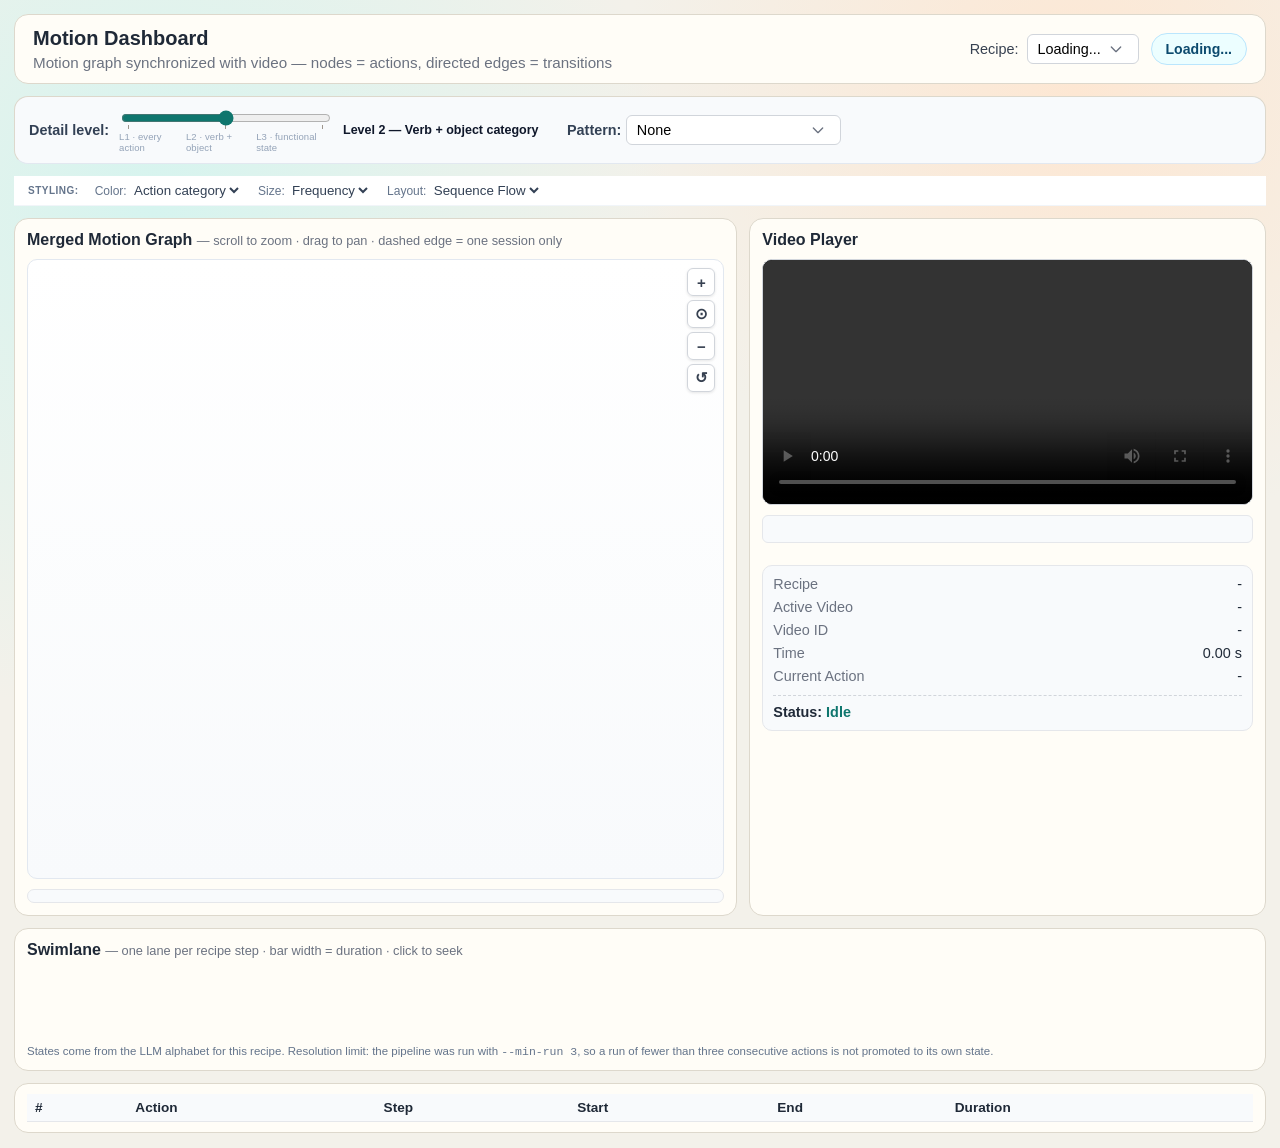
==== commit 068ae2d7: "add llm-based data" ====
--- a/Nespresso_Dashboard.html
+++ b/Nespresso_Dashboard.html
@@ -93,7 +93,7 @@
           <div class="level-slider-ticks">
             <span data-level="0">L1 · every action</span>
             <span data-level="1">L2 · verb + object</span>
-            <span data-level="2">L3 · recipe steps</span>
+            <span data-level="2">L3 · functional state</span>
           </div>
         </div>
         <span id="levelSliderValue" class="level-slider-value">Level 2 — Verb + object category</span>
@@ -102,7 +102,7 @@
         <select id="graphModeSelect" style="display:none;">
           <option value="full">Level 1 — Every distinct action</option>
           <option value="hybrid" selected>Level 2 — Verb + object category</option>
-          <option value="step">Level 3 — Recipe steps</option>
+          <option value="step">Level 3 — Functional state</option>
         </select>
       </div>
 
@@ -171,7 +171,7 @@
       <article class="panel">
         <h2>
           <span id="graphPanelTitle">Merged Motion Graph</span>
-          <span class="graph-hint">— scroll to zoom · drag to pan · click a thick edge to open it</span>
+          <span class="graph-hint">— scroll to zoom · drag to pan · dashed edge = one session only</span>
         </h2>
         <div id="graphWrap">
           <svg id="graphSvg"></svg>
@@ -222,6 +222,11 @@
           <span class="graph-hint">— one lane per recipe step · bar width = duration · click to seek</span>
         </h2>
         <div id="swimlaneContainer" class="swimlane-container"></div>
+        <p class="graph-hint" style="margin:6px 0 0; font-size:11.5px; color:#64748b;">
+          States come from the LLM alphabet for this recipe. Resolution limit: the
+          pipeline was run with <code>--min-run 3</code>, so a run of fewer than three
+          consecutive actions is not promoted to its own state.
+        </p>
       </article>
     </section>
 
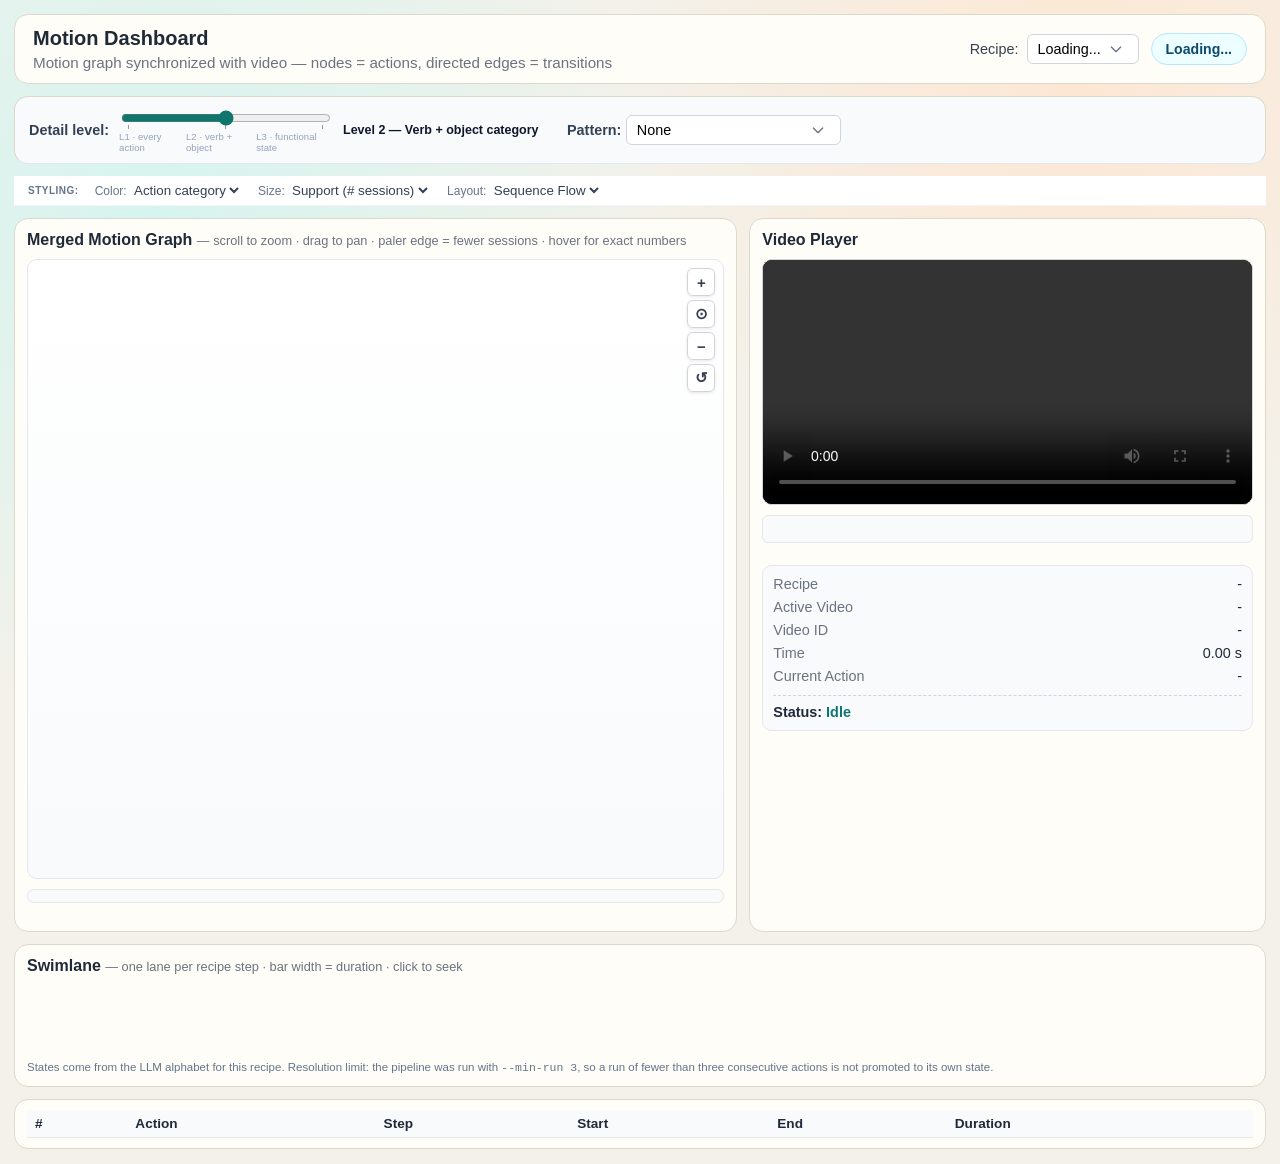
==== commit 629327a0: "modify L3 layout" ====
--- a/Nespresso_Dashboard.html
+++ b/Nespresso_Dashboard.html
@@ -150,7 +150,7 @@
       <span>
         <label for="sizeEncodeSelect">Size:</label>
         <select id="sizeEncodeSelect" class="control-select-sub" style="border: none; background: transparent; font-weight: 500; color: #334155; cursor: pointer;">
-          <option value="support">Frequency</option>
+          <option value="support">Support (# sessions)</option>
           <option value="duration">Duration</option>
         </select>
       </span>
@@ -171,7 +171,7 @@
       <article class="panel">
         <h2>
           <span id="graphPanelTitle">Merged Motion Graph</span>
-          <span class="graph-hint">— scroll to zoom · drag to pan · dashed edge = one session only</span>
+          <span class="graph-hint">— scroll to zoom · drag to pan · paler edge = fewer sessions · hover for exact numbers</span>
         </h2>
         <div id="graphWrap">
           <svg id="graphSvg"></svg>
@@ -183,6 +183,10 @@
           </div>
         </div>
         <div class="legend-strip" id="legendStrip"></div>
+        <!-- §7 always-on honesty caveat: sample size + whether a fixed order
+             exists. Populated by updateGraphCaveat() in app.js on every render. -->
+        <p id="graphCaveat" class="graph-hint"
+           style="margin:6px 2px 0; font-size:11.5px; line-height:1.45; color:#475569;"></p>
       </article>
 
       <!-- RIGHT PANEL: Video & Timelines -->
